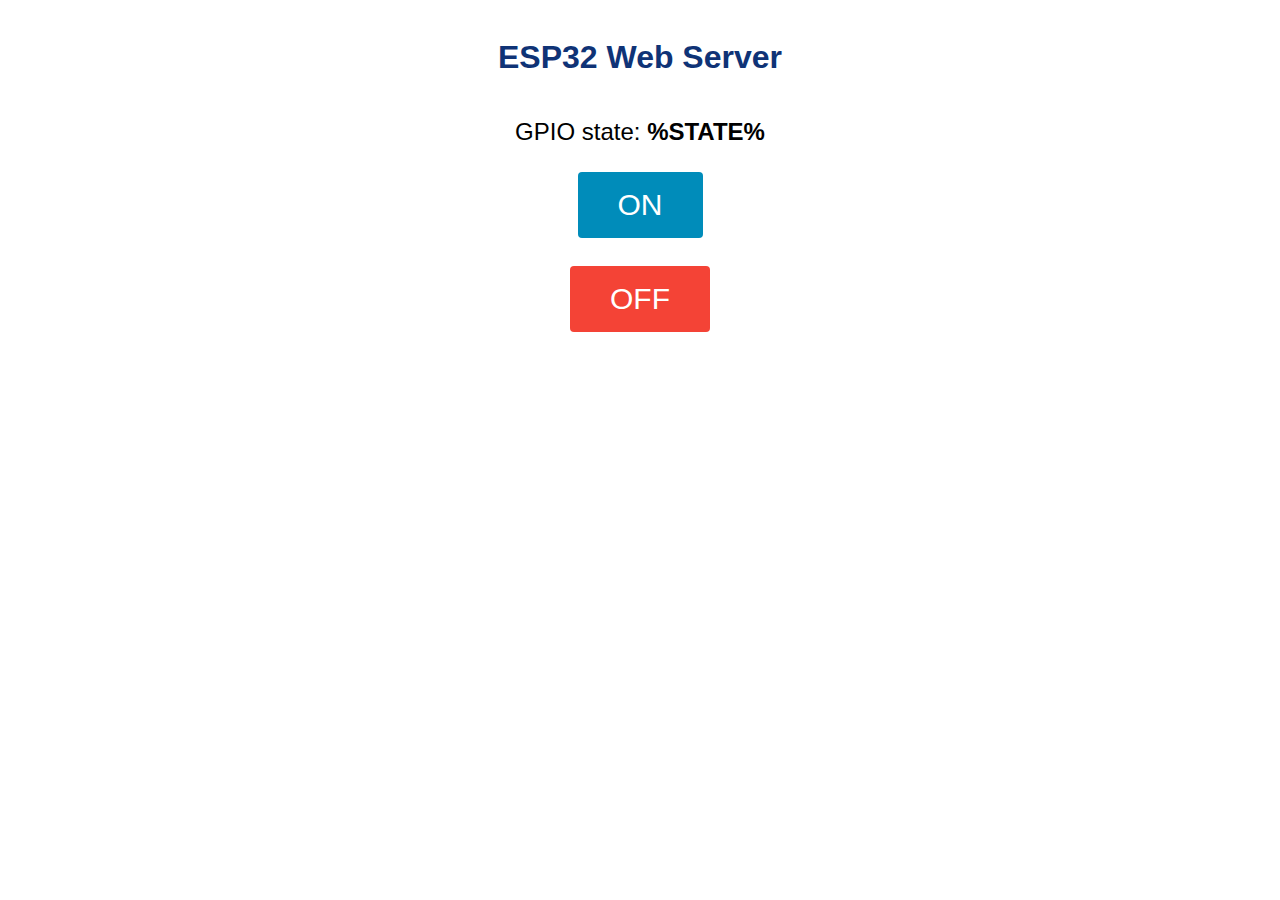
==== data/index.html @ a72b56d1 "Adding initial files" ====
<!DOCTYPE html>
<html>
<head>
  <title>ESP32 Web Server</title>
  <meta name="viewport" content="width=device-width, initial-scale=1">
  <link rel="icon" href="data:,">
  <link rel="stylesheet" type="text/css" href="style.css">
</head>
<body>
  <h1>ESP32 Web Server</h1>
  <p>GPIO state: <strong> %STATE%</strong></p>
  <p><a href="/on"><button class="button">ON</button></a></p>
  <p><a href="/off"><button class="button button2">OFF</button></a></p>
</body>
</html>
---- data/style.css ----
html {
    font-family: Helvetica;
    display: inline-block;
    margin: 0px auto;
    text-align: center;
  }
  h1{
    color: #0F3376;
    padding: 2vh;
  }
  p{
    font-size: 1.5rem;
  }
  .button {
    display: inline-block;
    background-color: #008CBA;
    border: none;
    border-radius: 4px;
    color: white;
    padding: 16px 40px;
    text-decoration: none;
    font-size: 30px;
    margin: 2px;
    cursor: pointer;
  }
  .button2 {
    background-color: #f44336;
  }
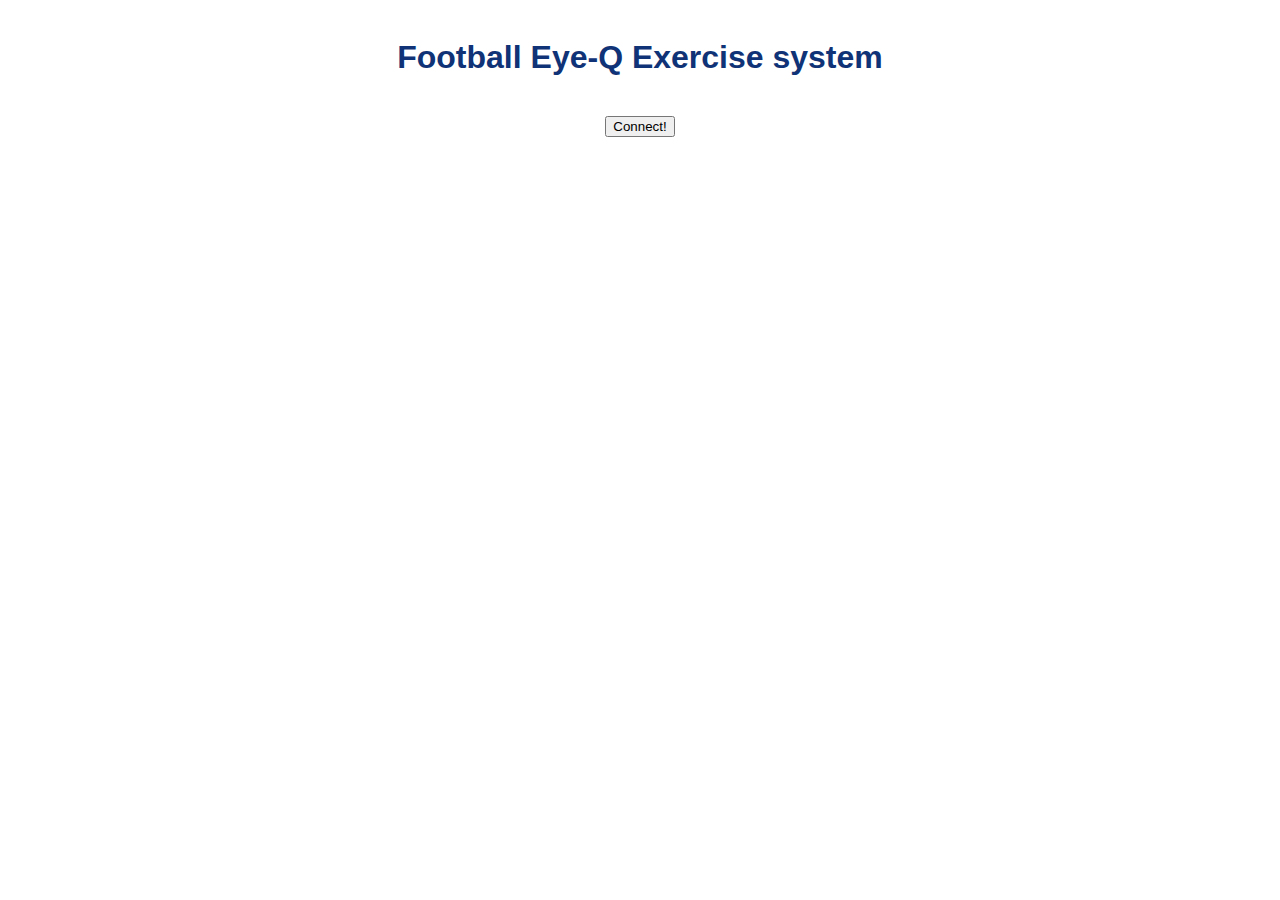
==== commit 5a2ca2dd: "Fleshed out index.html to ensure it is redirecting correctly." ====
--- a/data/index.html
+++ b/data/index.html
@@ -1,15 +1,21 @@
 <!DOCTYPE html>
 <html>
 <head>
-  <title>ESP32 Web Server</title>
+  <title>Football Eye-Q Exercise System</title>
   <meta name="viewport" content="width=device-width, initial-scale=1">
   <link rel="icon" href="data:,">
   <link rel="stylesheet" type="text/css" href="style.css">
 </head>
 <body>
-  <h1>ESP32 Web Server</h1>
-  <p>GPIO state: <strong> %STATE%</strong></p>
-  <p><a href="/on"><button class="button">ON</button></a></p>
-  <p><a href="/off"><button class="button button2">OFF</button></a></p>
+  <div>
+    <div class="title-div">
+      <h1 id="title">Football Eye-Q Exercise system</h1>
+    </div>
+    <div id="connect-button-div">
+      <a href="/connect.html">
+        <button id="connect-button">Connect!</button>
+      </a>
+    </div>
+  </div>
 </body>
 </html>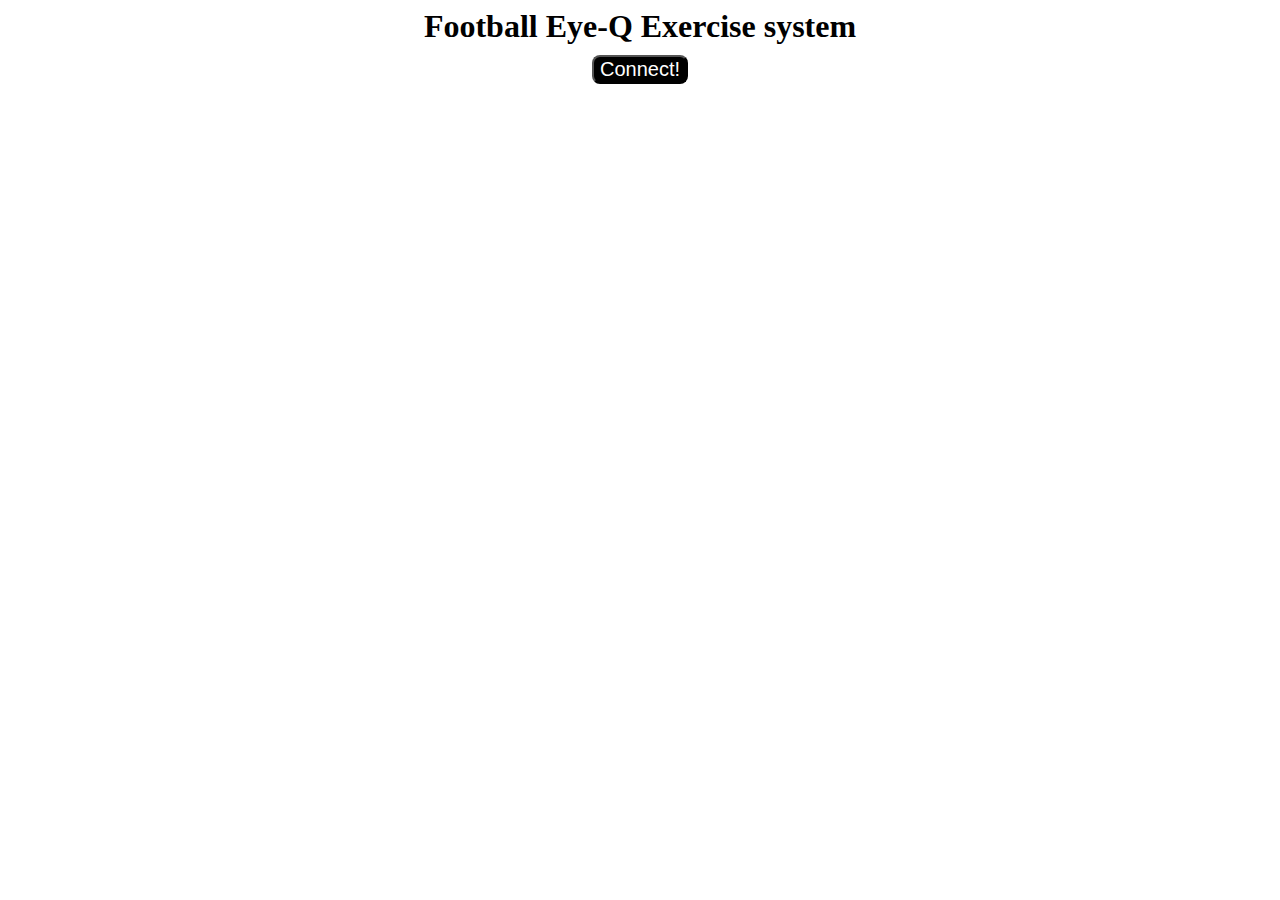
==== commit c4bcf90a: "Added in proper styling and adding logic behind selecting exercises." ====
--- a/data/index.html
+++ b/data/index.html
@@ -9,9 +9,9 @@
 <body>
   <div>
     <div class="title-div">
-      <h1 id="title">Football Eye-Q Exercise system</h1>
+      <h1 class="title">Football Eye-Q Exercise system</h1>
     </div>
-    <div id="connect-button-div">
+    <div class="connect-button-div">
       <a href="/connect.html">
         <button id="connect-button">Connect!</button>
       </a>
--- a/data/style.css
+++ b/data/style.css
@@ -1,28 +1,92 @@
-html {
-    font-family: Helvetica;
-    display: inline-block;
-    margin: 0px auto;
-    text-align: center;
+@media only screen and (max-width: 620px) {/* For mobile phones: */.exercise-list, .main, .right {width: 100%;}}
+
+*{
+  box-sizing: border-box;
+}
+
+button {
+  margin: 10px;
+}
+body {
+  font-family:Verdana;
+  color:#aaaaaa;
+}
+div {
+  overflow:auto
+}
+
+.title-div{
+  display: flex;
+  flex-direction: row;
+  justify-content: center;
+  align-items: center;
+  text-align: center;
+}
+.title {
+  text-align: center;
+  color: black; 
+  margin: auto;
   }
-  h1{
-    color: #0F3376;
-    padding: 2vh;
-  }
-  p{
-    font-size: 1.5rem;
-  }
-  .button {
-    display: inline-block;
-    background-color: #008CBA;
-    border: none;
-    border-radius: 4px;
-    color: white;
-    padding: 16px 40px;
-    text-decoration: none;
-    font-size: 30px;
-    margin: 2px;
-    cursor: pointer;
-  }
-  .button2 {
-    background-color: #f44336;
-  }+.connect-button-div{
+  display: flex;
+  flex-direction: row;
+  justify-content: center;
+  align-items: center;
+  text-align: center;
+}
+.exercise-list{
+  width: 80%;
+  text-align: center; 
+  margin: auto; 
+  font-size: larger;
+}
+.exercise-list a {
+  padding: 8px;
+  margin-top: 7px;
+  display: block;
+  width: 100%;
+  color: black;
+}
+.control {
+  text-align: center;
+}
+.control button {
+  border-radius: 50%; 
+  height: 80px; 
+  width: 80px; 
+  margin: 10px 50px;
+}
+.exerciseList a {
+  padding: 8px;
+  margin-top: 7px;
+  display: block;
+  width: 100%;
+  color: black;
+}
+.status {
+  text-align: center; 
+  color: black;
+}
+.exercise-description{
+  width: 60%; 
+  margin: auto;
+}
+
+#connect-button{
+  vertical-align: middle;
+  font-size: 20px;
+  background-color: black;
+  color: white;
+  border-radius: 8px;
+  align-self: center;
+}
+#start {
+  background-color: rgb(0, 194, 0); 
+  color: black; 
+  border: solid 1px black;
+}
+#stop {
+  background-color: rgb(253, 11, 11); 
+  color: black; 
+  border: solid 1px black;
+}
